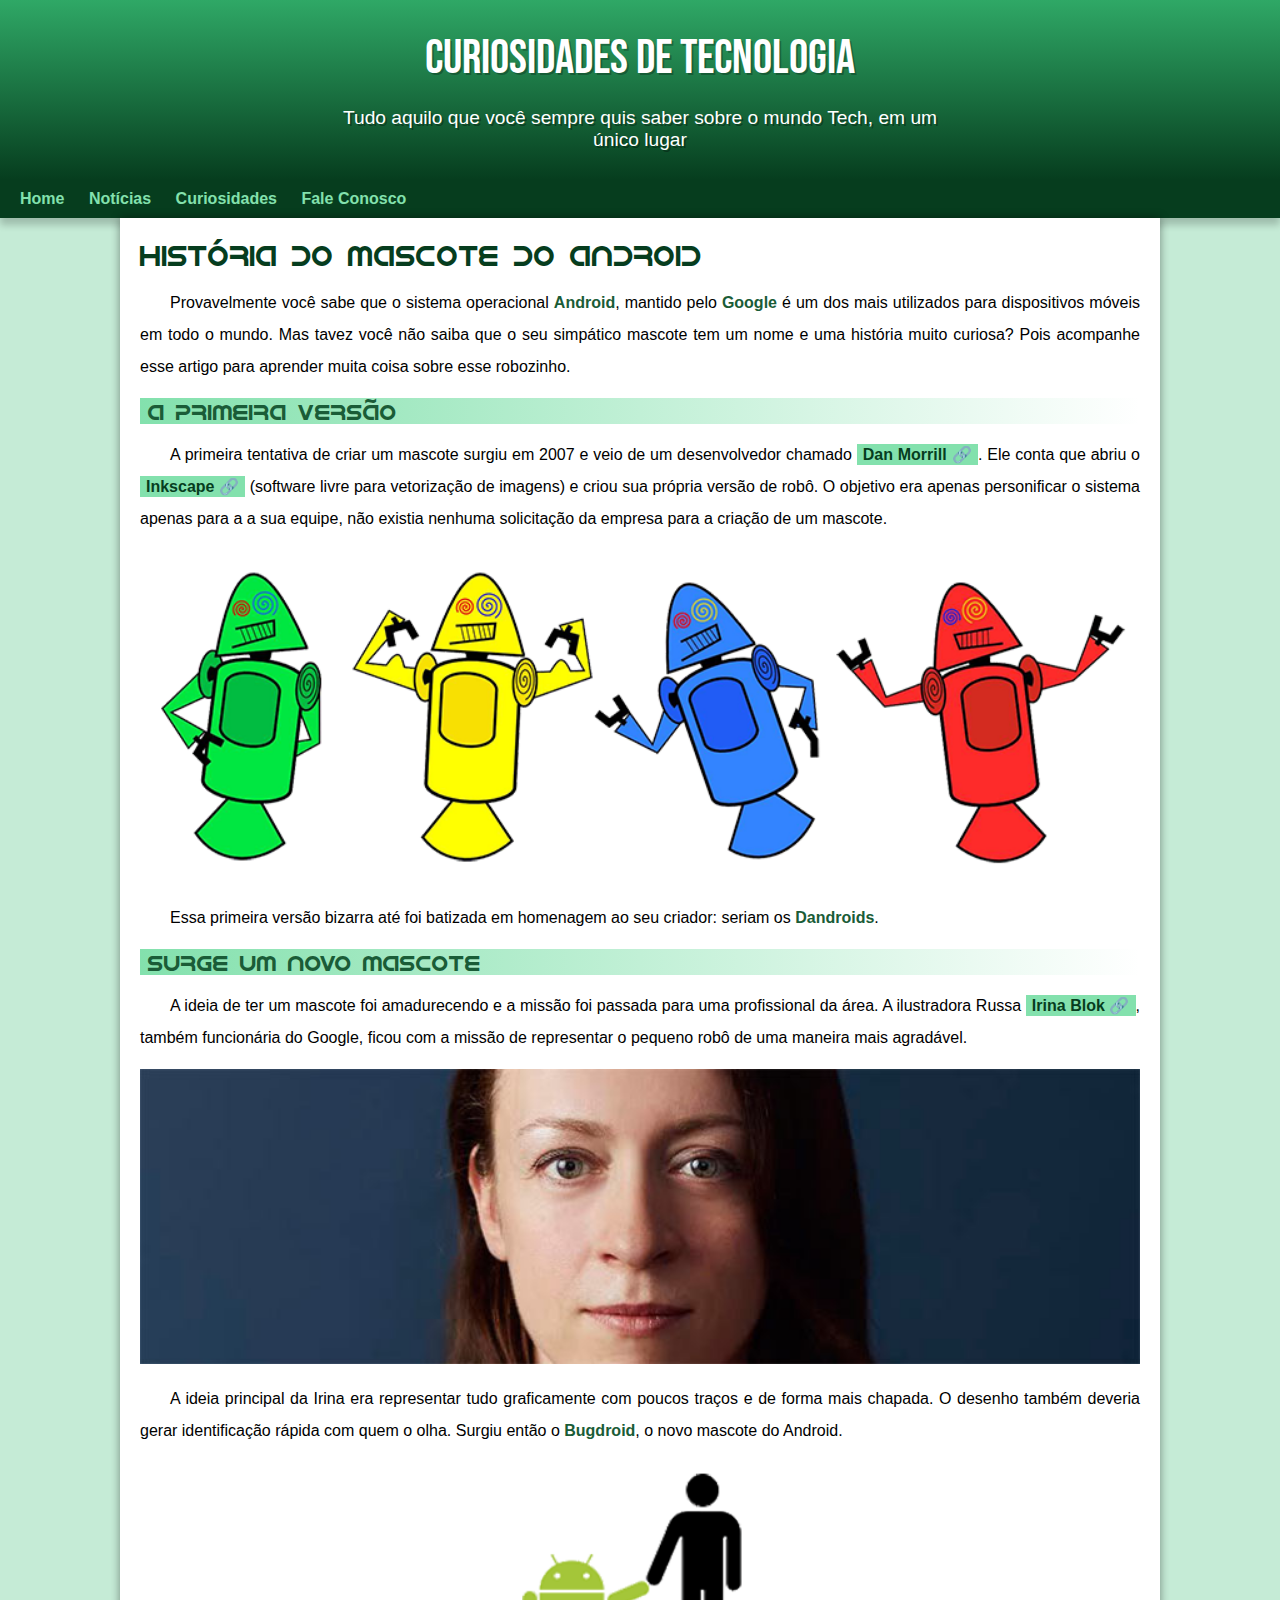
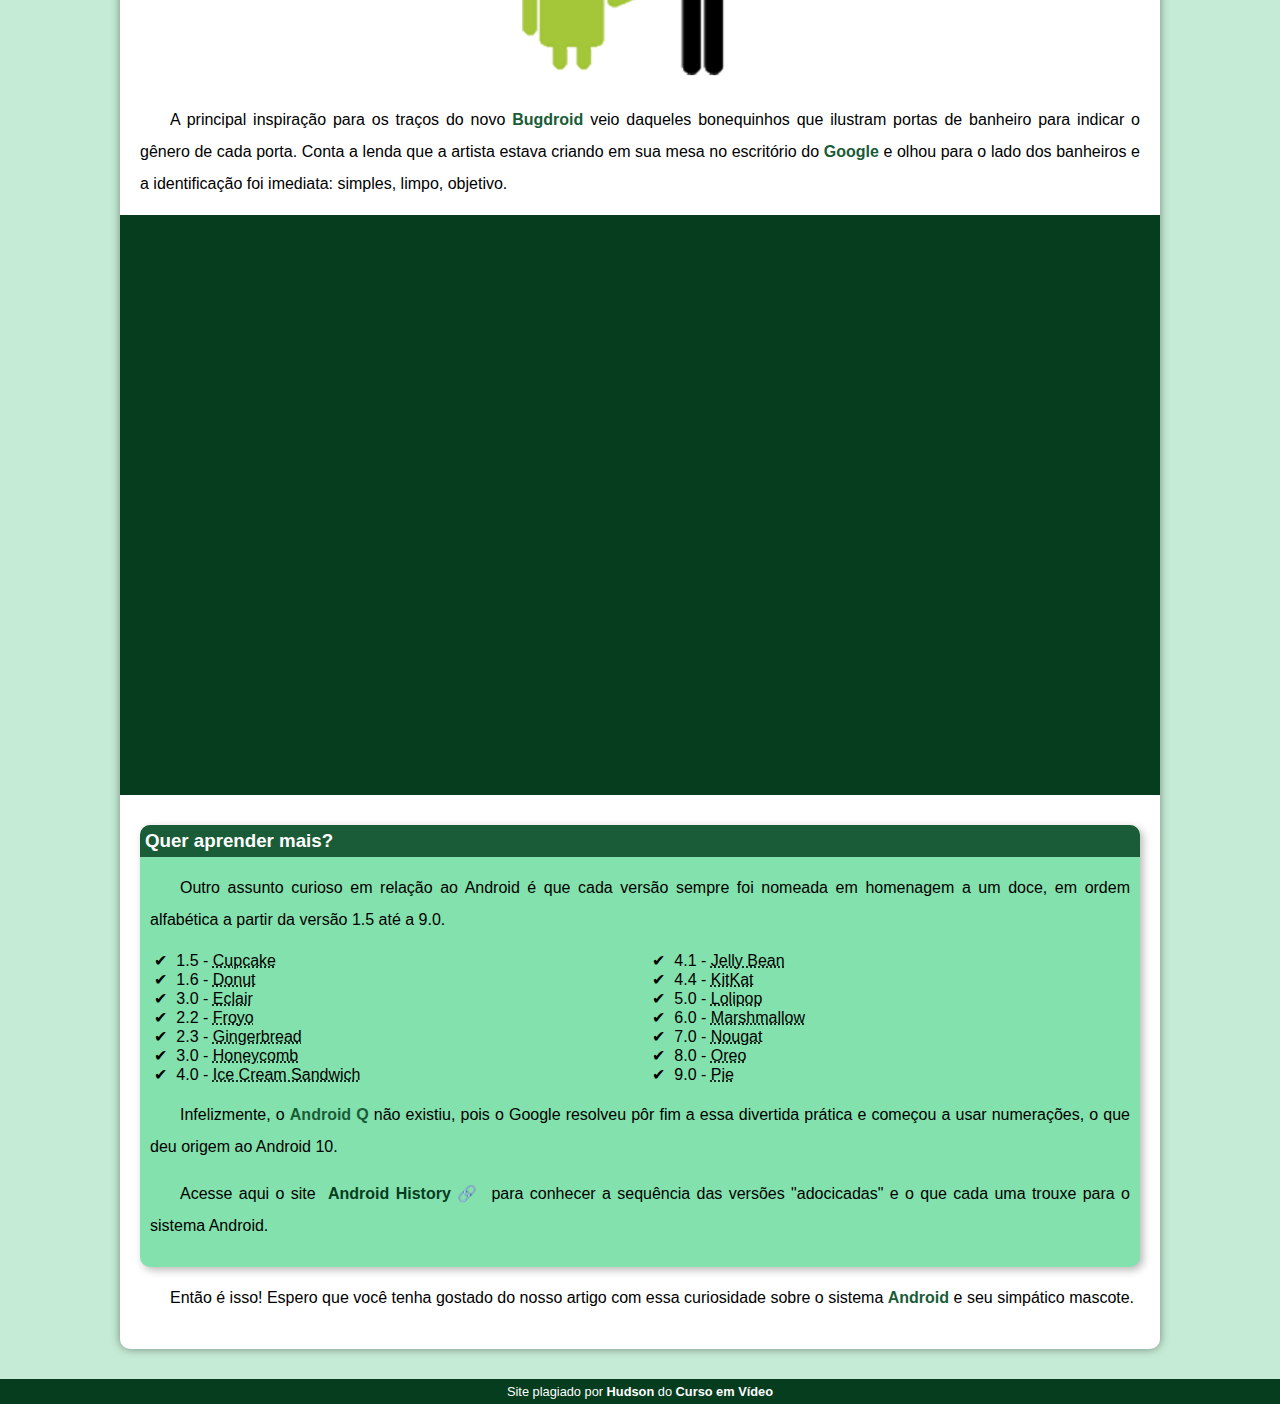
==== android.html @ 1e168cb1 "Final" ====
<!DOCTYPE html>
<html lang="pt-br">
<head>
    <meta charset="UTF-8">
    <meta name="viewport" content="width=device-width, initial-scale=1.0">
    <title>Como surgiu o mascote do Android?</title>
    <link rel="shortcut icon" href="imagens/favicon.ico" type="image/x-icon">
    <link rel="stylesheet" href="estilo/style.css">
</head>
<body>
    <header>
        <h1>Curiosidades de Tecnologia</h1>
        <p>Tudo aquilo que você sempre quis saber sobre o mundo Tech, em um único lugar</p>
    </header>

    <nav>
        <a href="#">Home</a>
        <a href="#">Notícias</a>
        <a href="#">Curiosidades</a>
        <a href="#">Fale Conosco</a>
    </nav>

    <main>
        <article>
            <h1>História do Mascote do Android</h1>

            <p>Provavelmente você sabe que o sistema operacional <strong>Android</strong>, mantido pelo <strong>Google</strong> é um dos mais utilizados para dispositivos móveis em todo o mundo. Mas tavez você não saiba que o seu simpático mascote tem um nome e uma história muito curiosa? Pois acompanhe esse artigo para aprender muita coisa sobre esse robozinho.</p>

            <h2>A primeira versão</h2>

            <p>A primeira tentativa de criar um mascote surgiu em 2007 e veio de um desenvolvedor chamado <a href="https://androidcommunity.com/dan-morrill-shows-us-the-android-mascot-that-almost-was-20130103/" target="_blank" class="externo">Dan Morrill</a>. Ele conta que abriu o <a href="https://inkscape.org/pt-br/" target="_blank" class="externo">Inkscape</a> (software livre para vetorização de imagens) e criou sua própria versão de robô. O objetivo era apenas personificar o sistema apenas para a a sua equipe, não existia nenhuma solicitação da empresa para a criação de um mascote.</p>

            <picture>
                <source media="(max-width: 600px)" srcset="imagens/dan-droids-pq.png">
                <img src="imagens/dan-droids.png" alt="Primeiro mascote do Android">
            </picture>

            <p>Essa primeira versão bizarra até foi batizada em homenagem ao seu criador: seriam os <strong>Dandroids</strong>.</p>

            <h2>Surge um novo mascote</h2>

            <p>A ideia de ter um mascote foi amadurecendo e a missão foi passada para uma profissional da área. A ilustradora Russa <a href="https://www.irinablok.com/android" target="_blank" class="externo">Irina Blok</a>, também funcionária do Google, ficou com a missão de representar o pequeno robô de uma maneira mais agradável.</p>

            <picture>
                <source media="(max-width: 600px)" srcset="imagens/irina-blok-pq.jpg">
                <img src="imagens/irina-blok.jpg" alt="Irina Blok, criadora do Bugdroid">
            </picture>

            <p>A ideia principal da Irina era representar tudo graficamente com poucos traços e de forma mais chapada. O desenho também deveria gerar identificação rápida com quem o olha. Surgiu então o <strong>Bugdroid</strong>, o novo mascote do Android.</p>

            <img src="imagens/bugdroid.png" class="pequena" alt="Bugdroid">

            <p>A principal inspiração para os traços do novo <strong>Bugdroid</strong> veio daqueles bonequinhos que ilustram portas de banheiro para indicar o gênero de cada porta. Conta a lenda que a artista estava criando em sua mesa no escritório do <strong>Google</strong> e olhou para o lado dos banheiros e a identificação foi imediata: simples, limpo, objetivo.</p>
            
            <div class="video">    
                <iframe width="560" height="315" src="https://www.youtube.com/embed/l2UDgpLz20M" title="YouTube video player" frameborder="0" allow="accelerometer; autoplay; clipboard-write; encrypted-media; gyroscope; picture-in-picture; web-share" allowfullscreen></iframe>
            </div>
            
            <aside>
                <h3>Quer aprender mais? </h3>
                 
                <p>Outro assunto curioso em relação ao Android é que cada versão sempre foi nomeada em homenagem a um doce, em ordem alfabética a partir da versão 1.5 até a 9.0.</p>
                 
                <ul>
                    <li>1.5 - <abbr title="Bolo de Copo">Cupcake</abbr></li>
                    <li>1.6 - <abbr title="Rosquinha">Donut</abbr></li>
                    <li>3.0 - <abbr title="Bomba">Eclair</abbr></li>
                    <li>2.2 - <abbr title="Iorgute Congelado">Froyo</abbr></li>
                    <li>2.3 - <abbr title="Biscoito de Gengibre">Gingerbread</abbr></li>
                    <li>3.0 - <abbr title="Favo de Mel">Honeycomb</abbr></li>
                    <li>4.0 - <abbr title="Sanduíche de Sorvete">Ice Cream Sandwich</abbr></li>
                    <li>4.1 - <abbr title="Jujuba">Jelly Bean</abbr></li>
                    <li>4.4 - <abbr title="KitKat">KitKat</abbr></li>
                    <li>5.0 - <abbr title="Pirulito">Lolipop</abbr></li>
                    <li>6.0 - <abbr title="Marshmallow">Marshmallow</abbr></li>
                    <li>7.0 - <abbr title="Torrone">Nougat</abbr></li>
                    <li>8.0 - <abbr title="Oreo">Oreo</abbr></li>
                    <li>9.0 - <abbr title="Torta">Pie</abbr></li>
                </ul>
                
                <p>Infelizmente, o <strong>Android Q</strong> não existiu, pois o Google resolveu pôr fim a essa divertida prática e começou a usar numerações, o que deu origem ao Android 10.</p>
                 
                <p>Acesse aqui o site <a href="https://www.android.com/intl/en_uk/history/#/donut" target="_blank" class="externo">Android History</a> para conhecer a sequência das versões "adocicadas" e o que cada uma trouxe para o sistema Android.</p>
            </aside>
            

            <p>Então é isso! Espero que você tenha gostado do nosso artigo com essa curiosidade sobre o sistema <strong>Android</strong> e seu simpático mascote.</p>
        </article>
    </main>

    <footer>
        <p>Site plagiado por <a href="https://github.com/Hudson-Matias" target="_blank">Hudson</a> do <a href="https://www.cursoemvideo.com" target="_blank">Curso em Vídeo</a></p>
    </footer>
</body>
</html>
---- estilo/style.css ----
@charset "UTF-8";

@import url('https://fonts.googleapis.com/css2?family=Bebas+Neue&display=swap');

@font-face {
    font-family: 'Android';
    src: url('../fontes/idroid.otf') format('opentype');
    font-weight: normal;
}

:root{
    --cor0:#c5ebd6;
    --cor1:#83e1ad;
    --cor2:#3ddc84;
    --cor3:#2fa866;
    --cor4:#1a5c37;
    --cor5:#063d1e;

    --fonte-padrao: Arial, Verdana, Helvetica, sans-serif;
    --fonte-destaque: 'Bebas Neue', sans-serif;
    --fonte-android: 'Android', sans-serif;
}

*{
    margin: 0px;
    padding: 0px;
}

body{
    background-color: var(--cor0);
    font-family: var(--fonte-padrao);
}

a.externo::after{
    content: '\00A0\1F517';
}

header{
    background-image: linear-gradient(to bottom, var(--cor3), var(--cor5));  
    min-height: 150px;
    text-align: center;
    padding-top: 30px;
}

header > h1{
    color: white;
    font-family: var(--fonte-destaque);
    margin-bottom: 20px;
    font-size: 3em;
    text-shadow: 2px 2px 0px rgba(0, 0, 0, 0.267);
    font-weight: normal;
}

header > p{
    color: white;
    font-family: var(--fonte-padrao);
    font-size: 1.2em;
    margin: auto;
    margin-bottom: 30px;
    max-width: 600px;
    padding-right: 10px;
    padding-left: 10px;
    text-shadow: 2px 2px 0px rgba(0, 0, 0, 0.315);
}

nav{
    background-color: var(--cor5);
    padding: 10px;
    box-shadow: 0px 7px 7px rgba(0, 0, 0, 0.198);
}

nav > a{
    color: var(--cor1);
    padding: 10px;
    text-decoration: none;
    font-weight: bold;
    border-radius: 5px;
    transition-duration: .5s;
}

nav>a:hover{
    background-color: var(--cor3);
    color: var(--cor5);
}

main{
    min-width: 280px;
    max-width: 1000px;
    margin: auto;
    margin-bottom: 30px;
    padding: 20px;
    background-color: white;
    box-shadow: 0px 0px 10px rgba(0, 0, 0, 0.418);
    border-bottom-left-radius: 10px;
    border-bottom-right-radius: 10px;
}

main h1{
    color: var(--cor5);
    font-family: var(--fonte-android);
    font-weight: normal;
    font-size: 1.8em;
}

main h2{
    font-family: var(--fonte-android);
    color: var(--cor4);
    font-size: 1.4em;
    background-image: linear-gradient(to right, var(--cor1), transparent);
    text-indent: 8px;
    font-weight: normal;
}

main p{
    margin: 15px 0px;
    text-align: justify;
    text-indent: 30px;
    line-height: 2em;
    font-size: 1em;
}

main strong{
    color: var(--cor4);
    font-weight: bold;
}

main a{
    text-decoration: none;
    font-weight: bold;
    color: var(--cor5);
    background-color: var(--cor1);
    padding: 2px 6px;
}

main a:hover{
    text-decoration: underline;
    color: var(--cor4);
}

main img{
    width: 100%;
}

main img.pequena{
    max-width: 350px;
    /*width: 50%;*/
    display: block;
    margin: auto;
}

div.video{
    background-color: var(--cor5);
    margin: 0px -20px 30px -20px;
    padding: 20px;

    padding-bottom: 56%;
    position: relative;
}

div.video > iframe{
    position: absolute;
    top: 5%;
    left: 5%;
    width: 90%;
    height: 90%;
}

aside{
    background-color: var(--cor1);
    padding: 10px;
    border-radius: 10px;
    box-shadow: 3px 3px 8px rgba(0, 0, 0, 0.281);
}

aside > h3{
    background-color: var(--cor4);
    color: white;
    padding: 5px;
    margin: -10px -10px 0px -10px;
    border-radius: 10px 10px 0px 0px;
}

aside > ul{
    list-style-type: '\00A0\2714\00A0\00A0';
    list-style-position: inside;
    columns: 2;
}

footer{
    background-color: var(--cor5);
    color: white;
    text-align: center;
    font-size: 0.8em;
    padding: 5px;
}

footer a{
    color: white;
    font-weight: bolder;
    text-decoration: none;
}

footer a:hover{
    text-decoration: underline;
    color: var(--cor1);
}
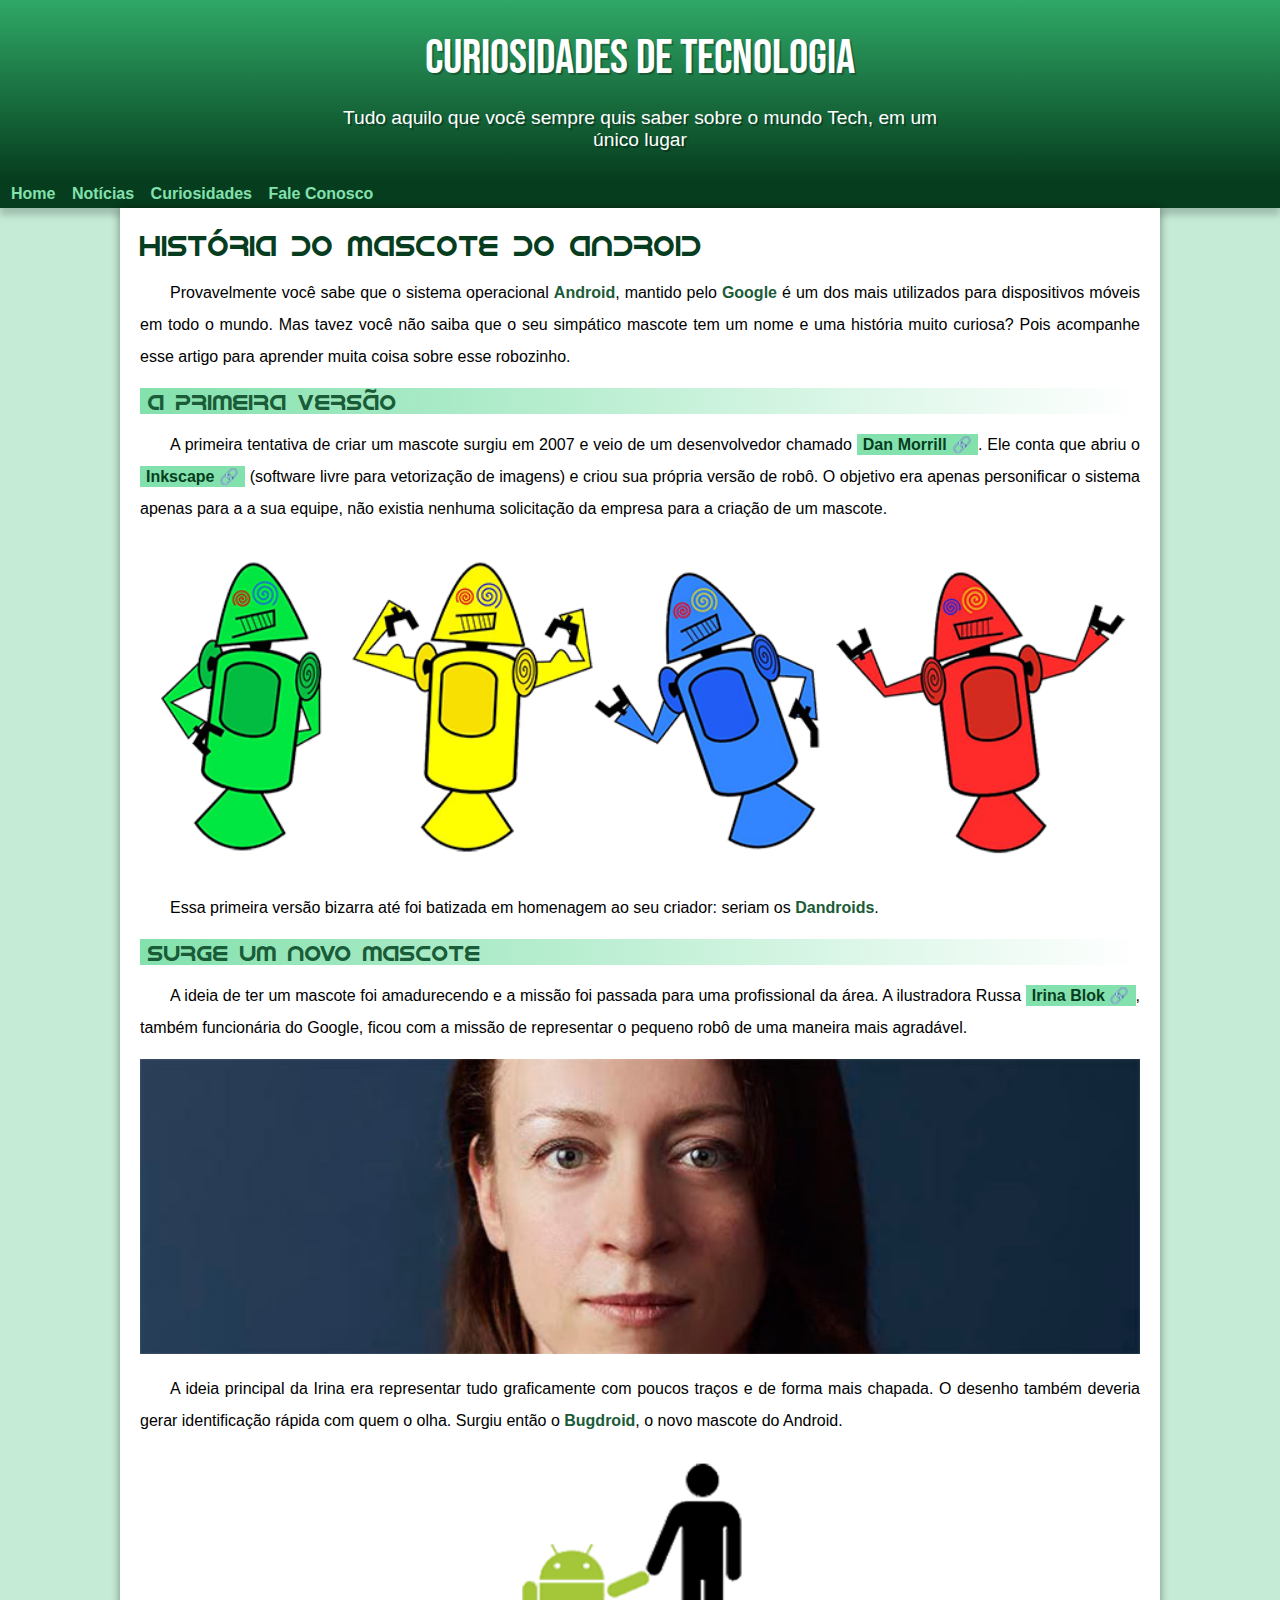
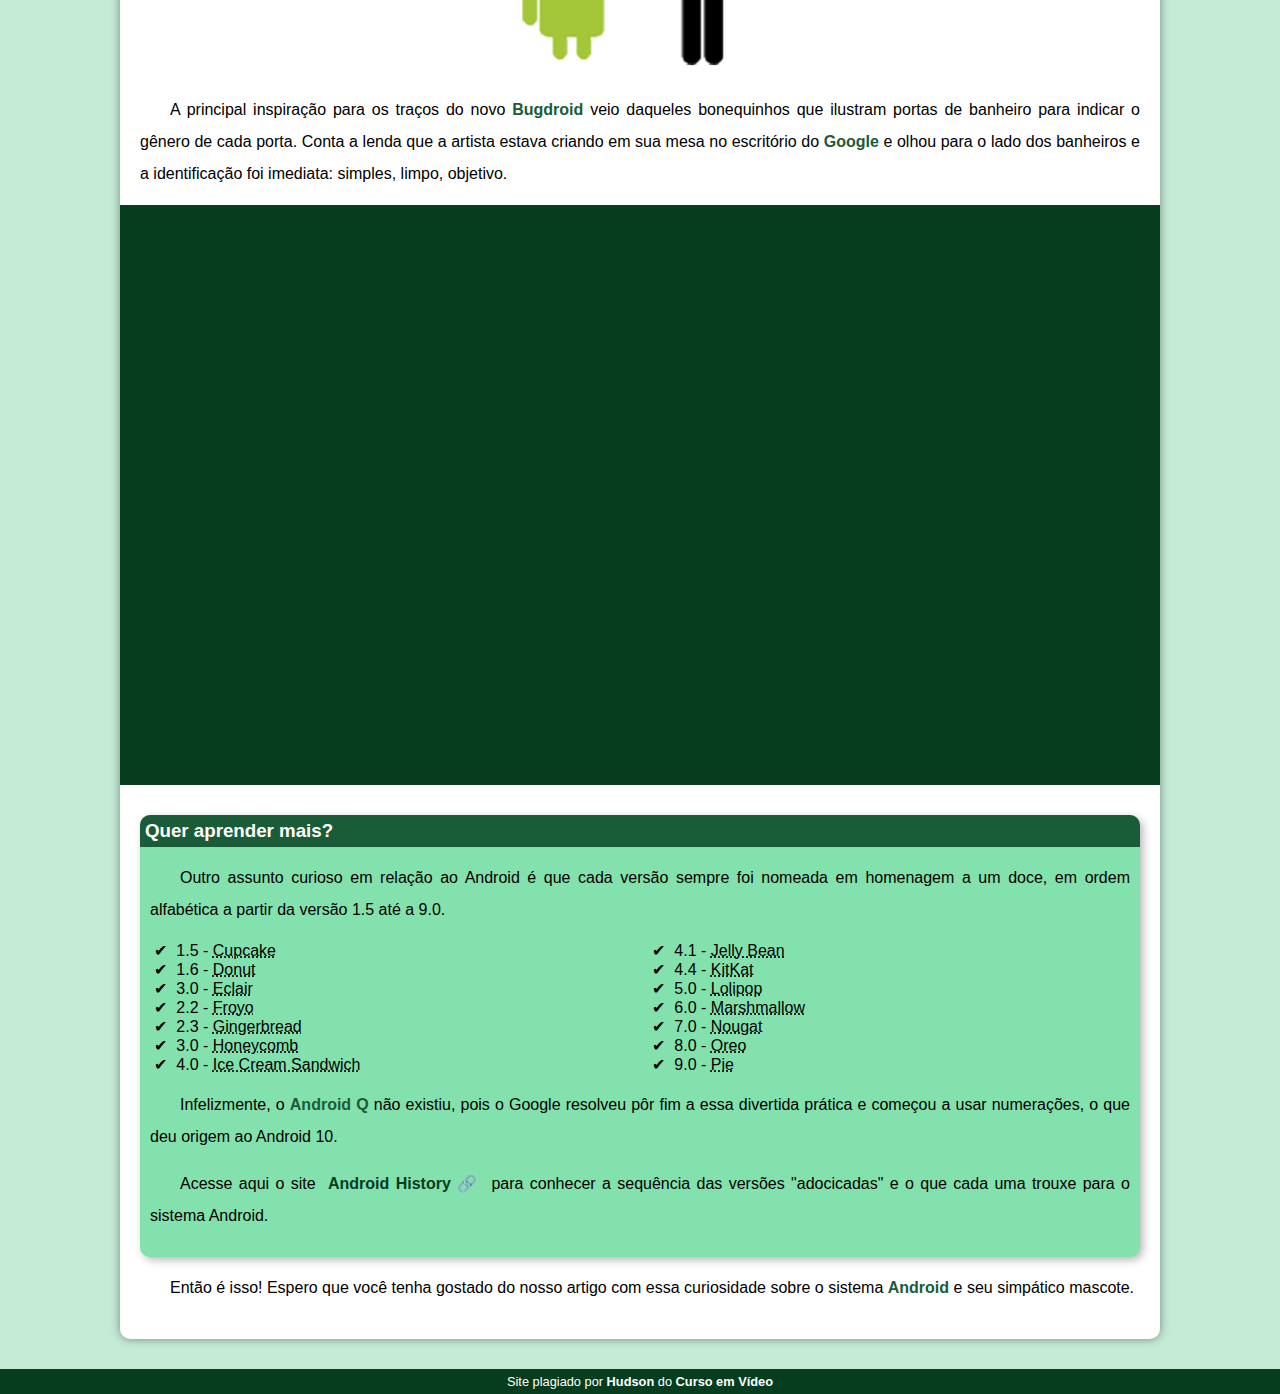
==== commit 95e3760d: "Testando o Site" ====
--- a/android.html
+++ b/android.html
@@ -31,7 +31,7 @@
             <p>A primeira tentativa de criar um mascote surgiu em 2007 e veio de um desenvolvedor chamado <a href="https://androidcommunity.com/dan-morrill-shows-us-the-android-mascot-that-almost-was-20130103/" target="_blank" class="externo">Dan Morrill</a>. Ele conta que abriu o <a href="https://inkscape.org/pt-br/" target="_blank" class="externo">Inkscape</a> (software livre para vetorização de imagens) e criou sua própria versão de robô. O objetivo era apenas personificar o sistema apenas para a a sua equipe, não existia nenhuma solicitação da empresa para a criação de um mascote.</p>
 
             <picture>
-                <source media="(max-width: 600px)" srcset="imagens/dan-droids-pq.png">
+                <source media="(max-width: 800px)" srcset="imagens/dan-droids-pq.png">
                 <img src="imagens/dan-droids.png" alt="Primeiro mascote do Android">
             </picture>
 
@@ -42,7 +42,7 @@
             <p>A ideia de ter um mascote foi amadurecendo e a missão foi passada para uma profissional da área. A ilustradora Russa <a href="https://www.irinablok.com/android" target="_blank" class="externo">Irina Blok</a>, também funcionária do Google, ficou com a missão de representar o pequeno robô de uma maneira mais agradável.</p>
 
             <picture>
-                <source media="(max-width: 600px)" srcset="imagens/irina-blok-pq.jpg">
+                <source media="(max-width: 800px)" srcset="imagens/irina-blok-pq.jpg">
                 <img src="imagens/irina-blok.jpg" alt="Irina Blok, criadora do Bugdroid">
             </picture>
 
--- a/estilo/style.css
+++ b/estilo/style.css
@@ -65,13 +65,14 @@
 
 nav{
     background-color: var(--cor5);
-    padding: 10px;
+    padding: 5px;
     box-shadow: 0px 7px 7px rgba(0, 0, 0, 0.198);
 }
 
 nav > a{
     color: var(--cor1);
-    padding: 10px;
+    margin: 1px;
+    padding: 5px;
     text-decoration: none;
     font-weight: bold;
     border-radius: 5px;
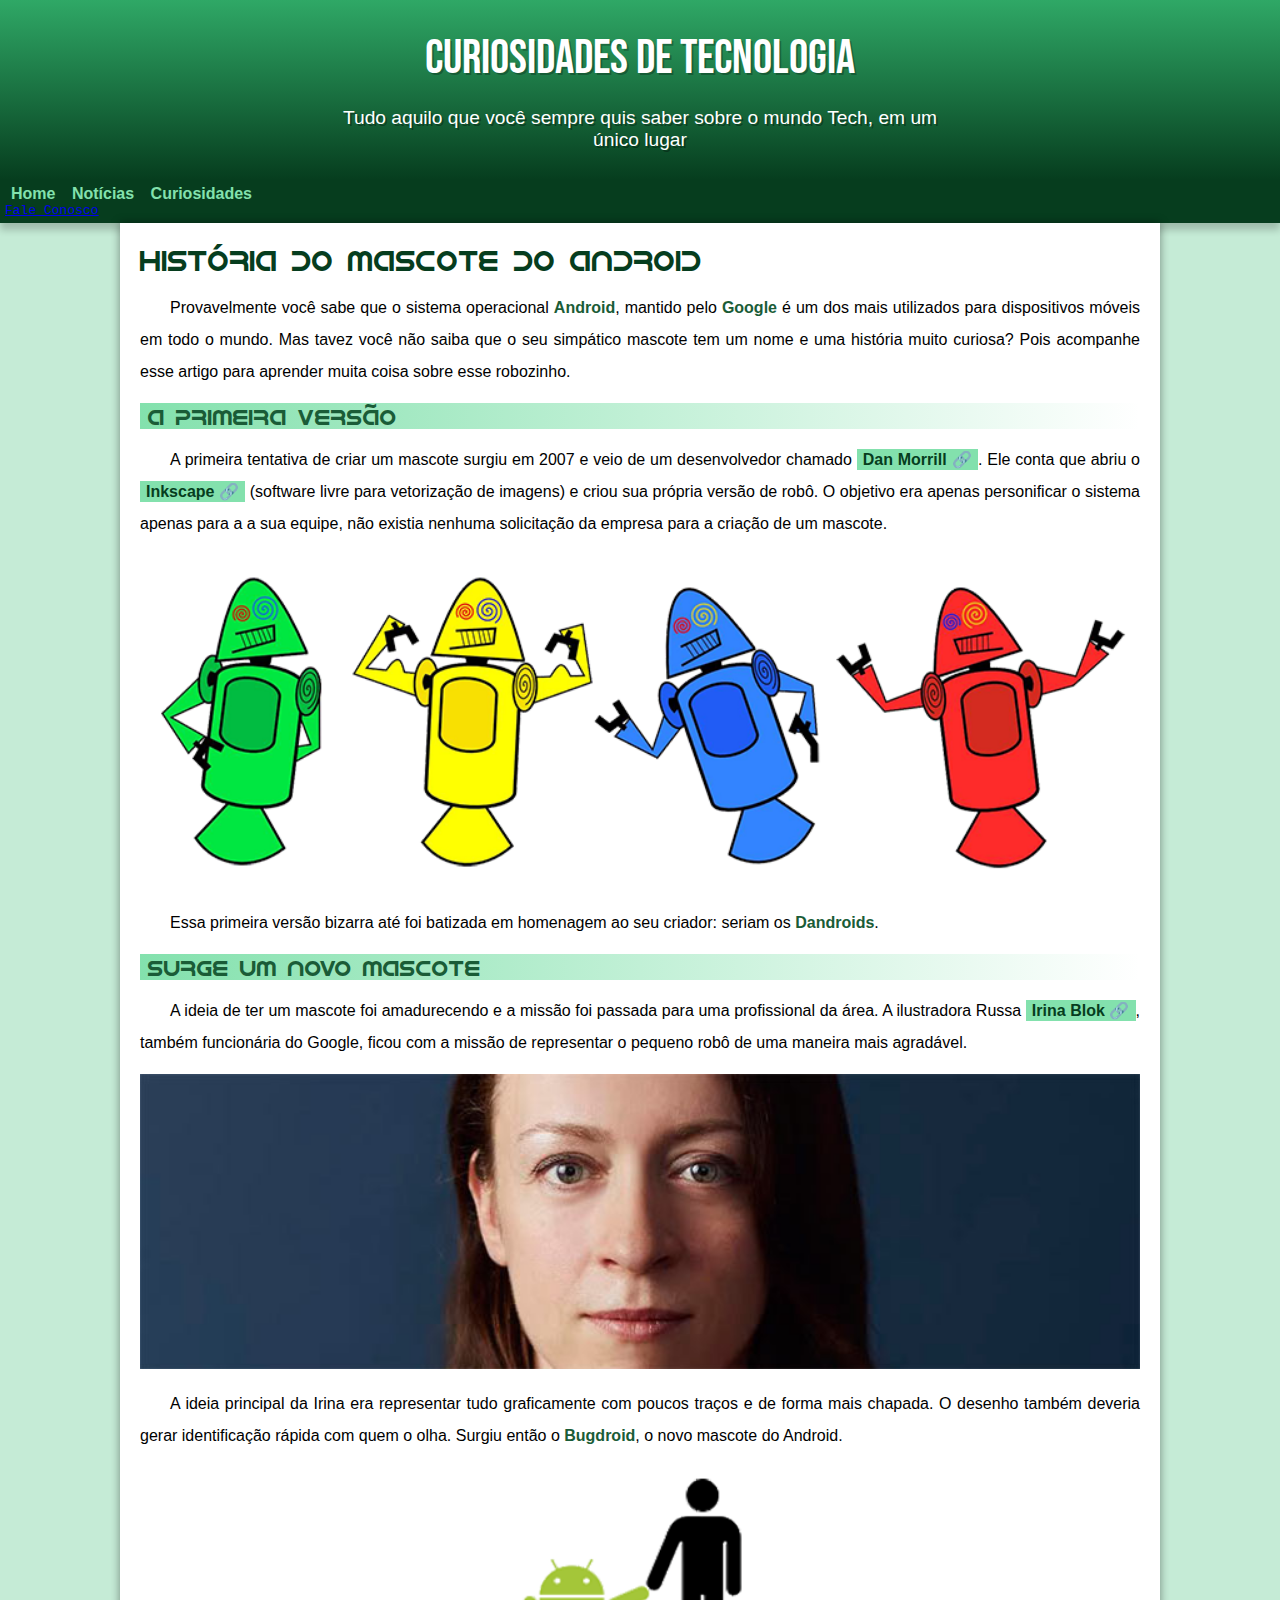
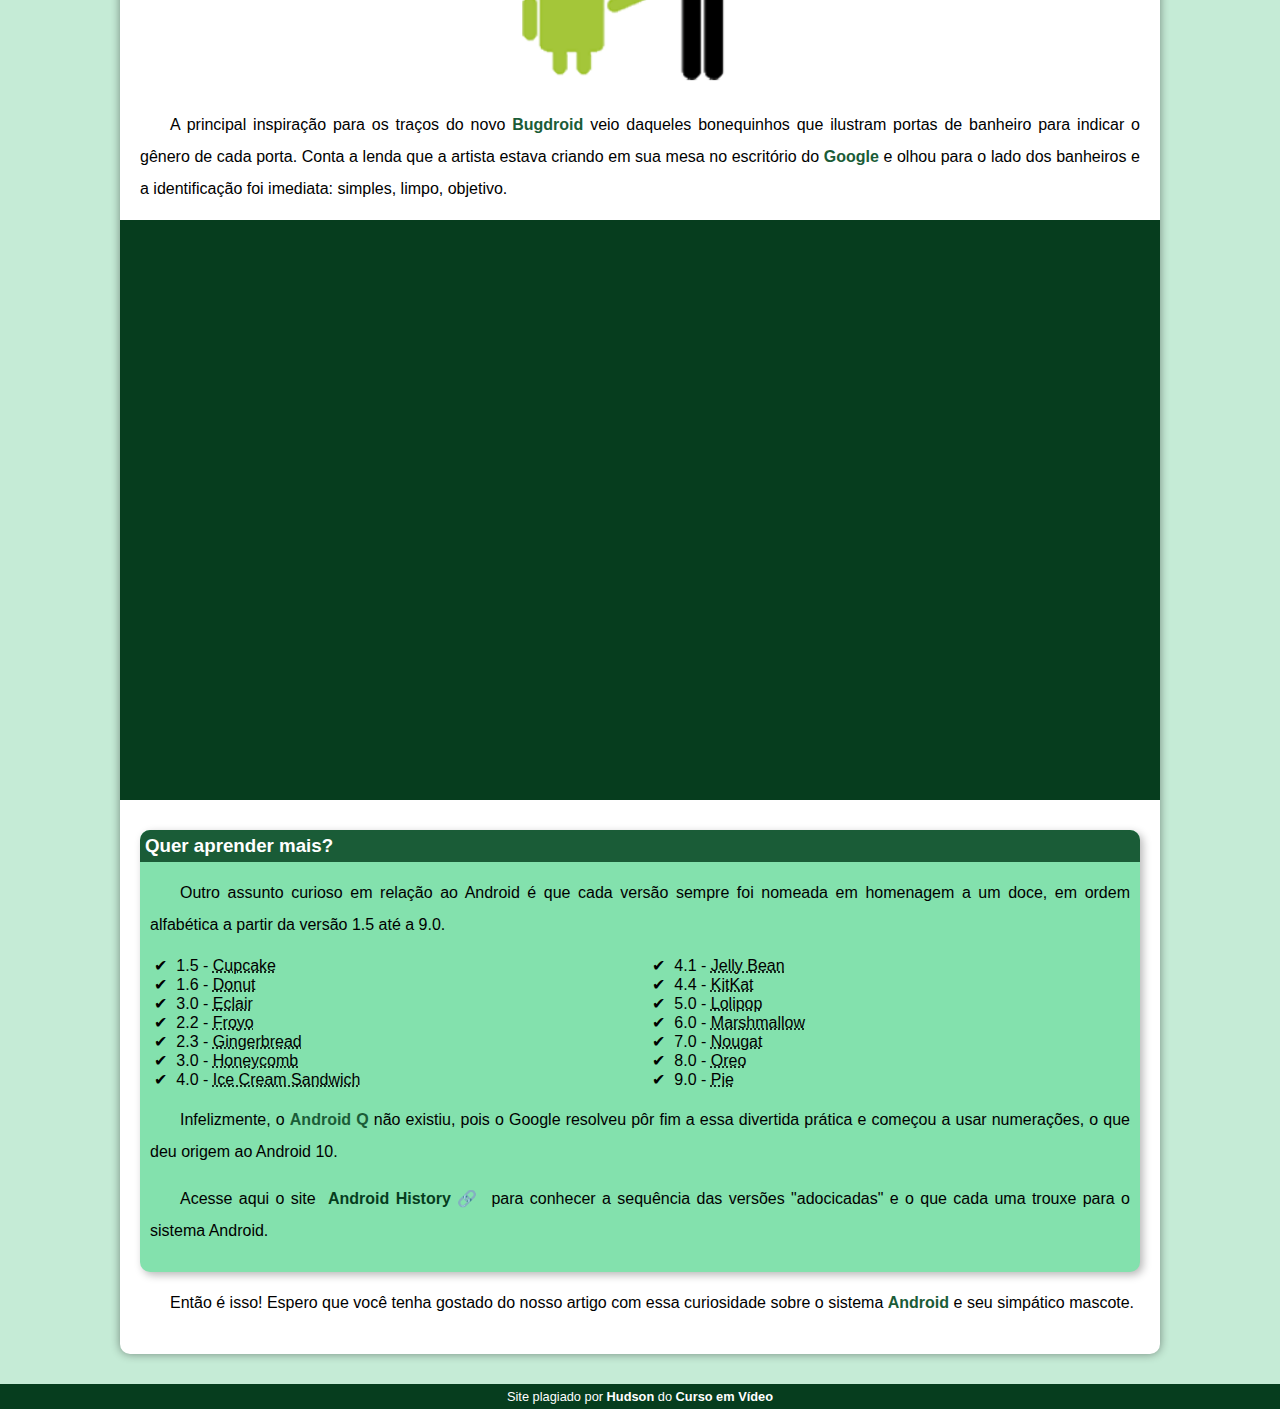
==== commit d78a04e5: "Testando o <pre>" ====
--- a/android.html
+++ b/android.html
@@ -17,7 +17,7 @@
         <a href="#">Home</a>
         <a href="#">Notícias</a>
         <a href="#">Curiosidades</a>
-        <a href="#">Fale Conosco</a>
+        <pre><a href="#">Fale Conosco</a></pre>
     </nav>
 
     <main>
@@ -92,4 +92,4 @@
         <p>Site plagiado por <a href="https://github.com/Hudson-Matias" target="_blank">Hudson</a> do <a href="https://www.cursoemvideo.com" target="_blank">Curso em Vídeo</a></p>
     </footer>
 </body>
-</html>+</html>
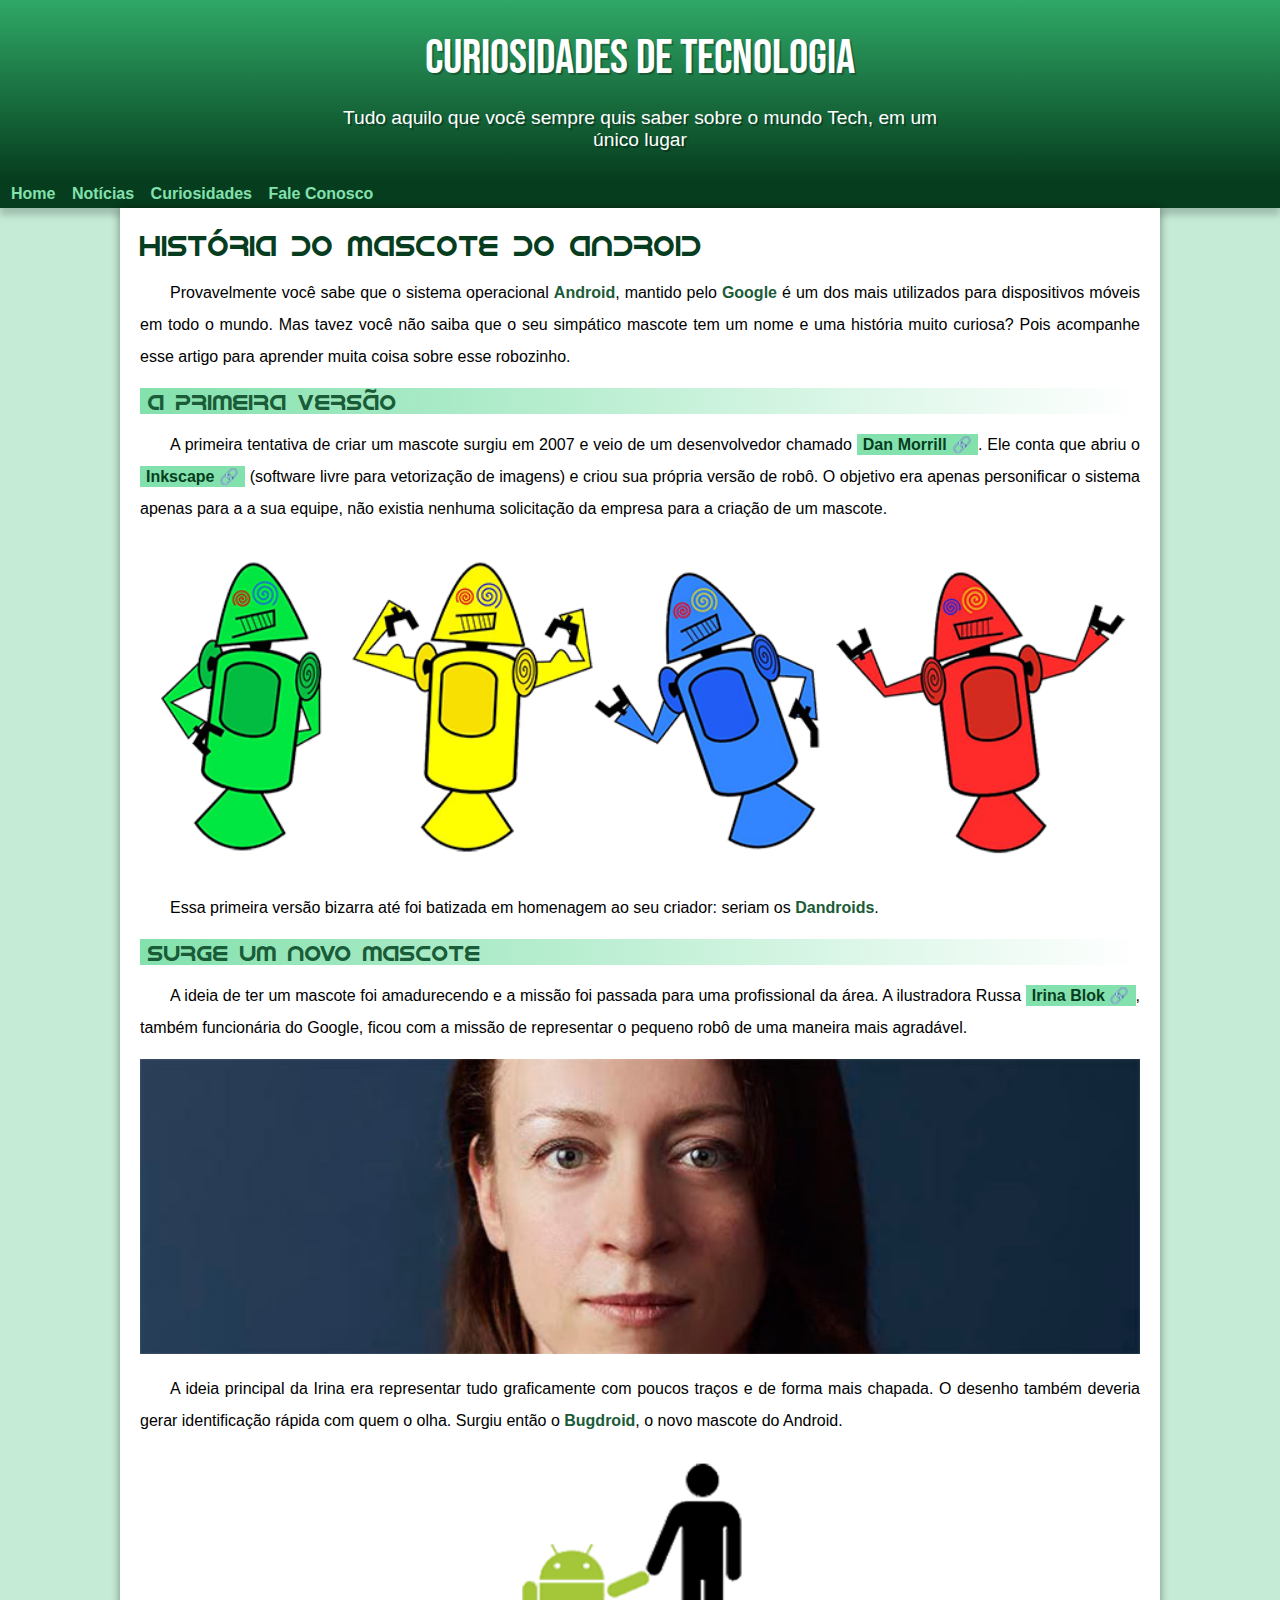
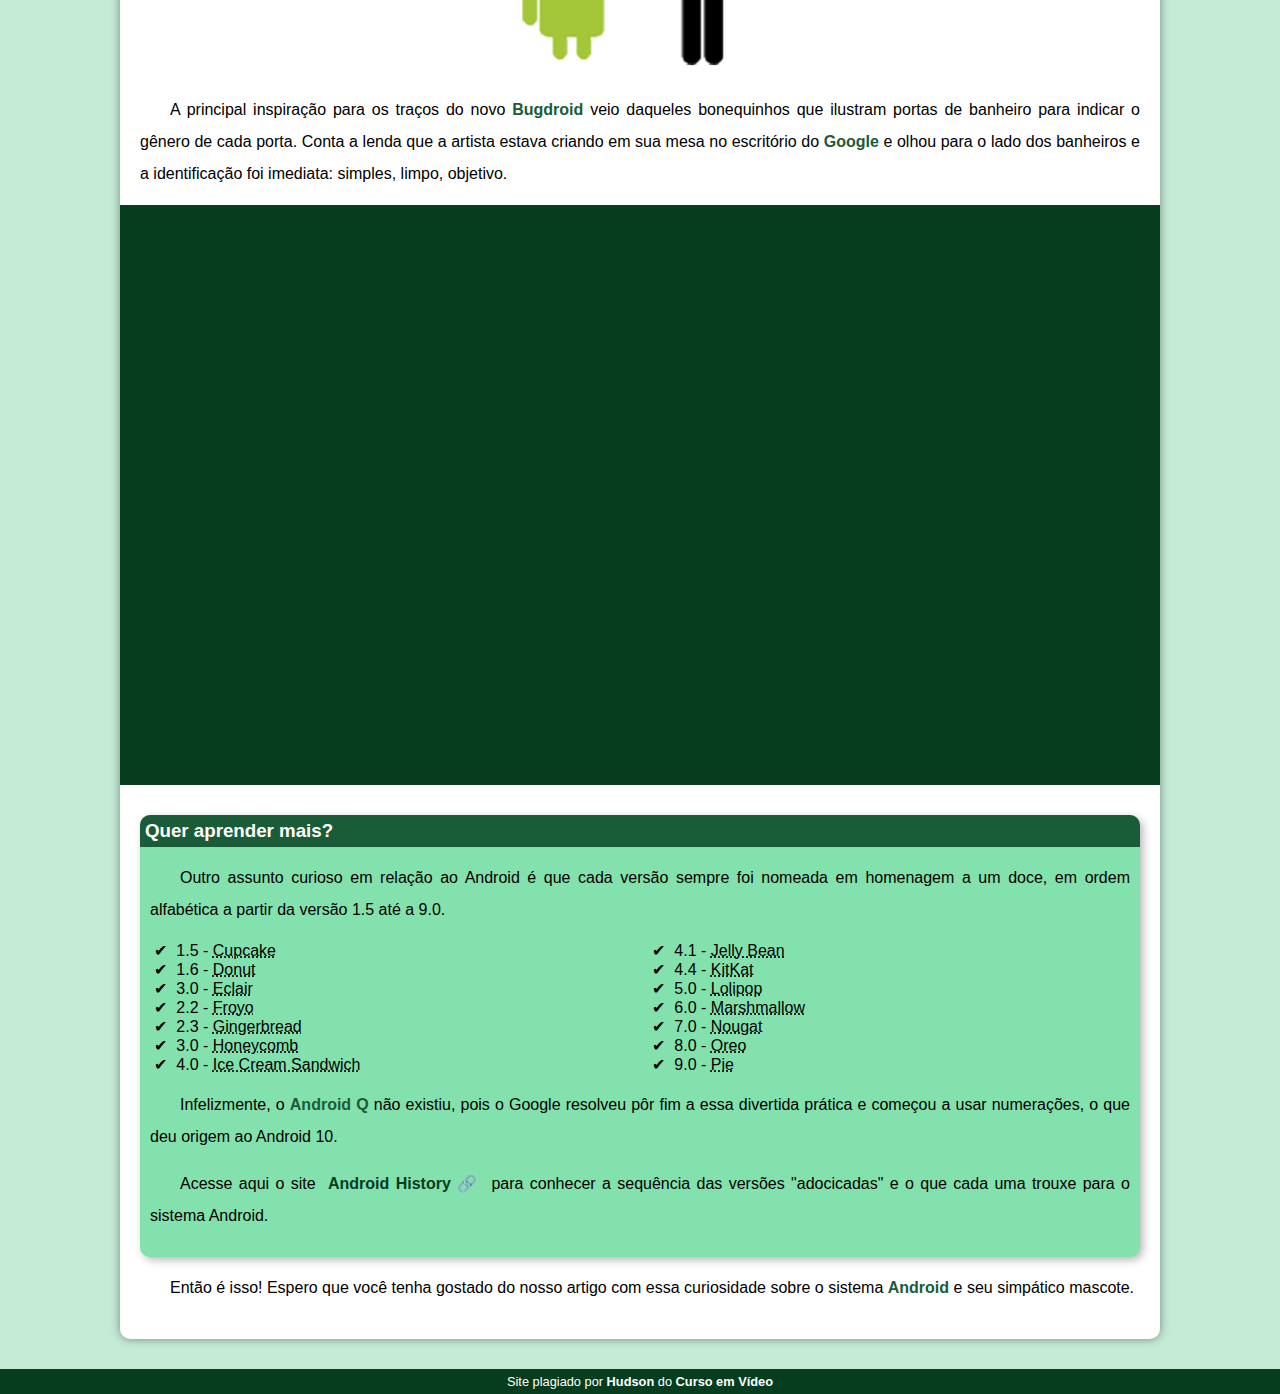
==== commit b0fec014: "Update android.html" ====
--- a/android.html
+++ b/android.html
@@ -17,7 +17,7 @@
         <a href="#">Home</a>
         <a href="#">Notícias</a>
         <a href="#">Curiosidades</a>
-        <pre><a href="#">Fale Conosco</a></pre>
+        <a href="#">Fale Conosco</a>
     </nav>
 
     <main>
